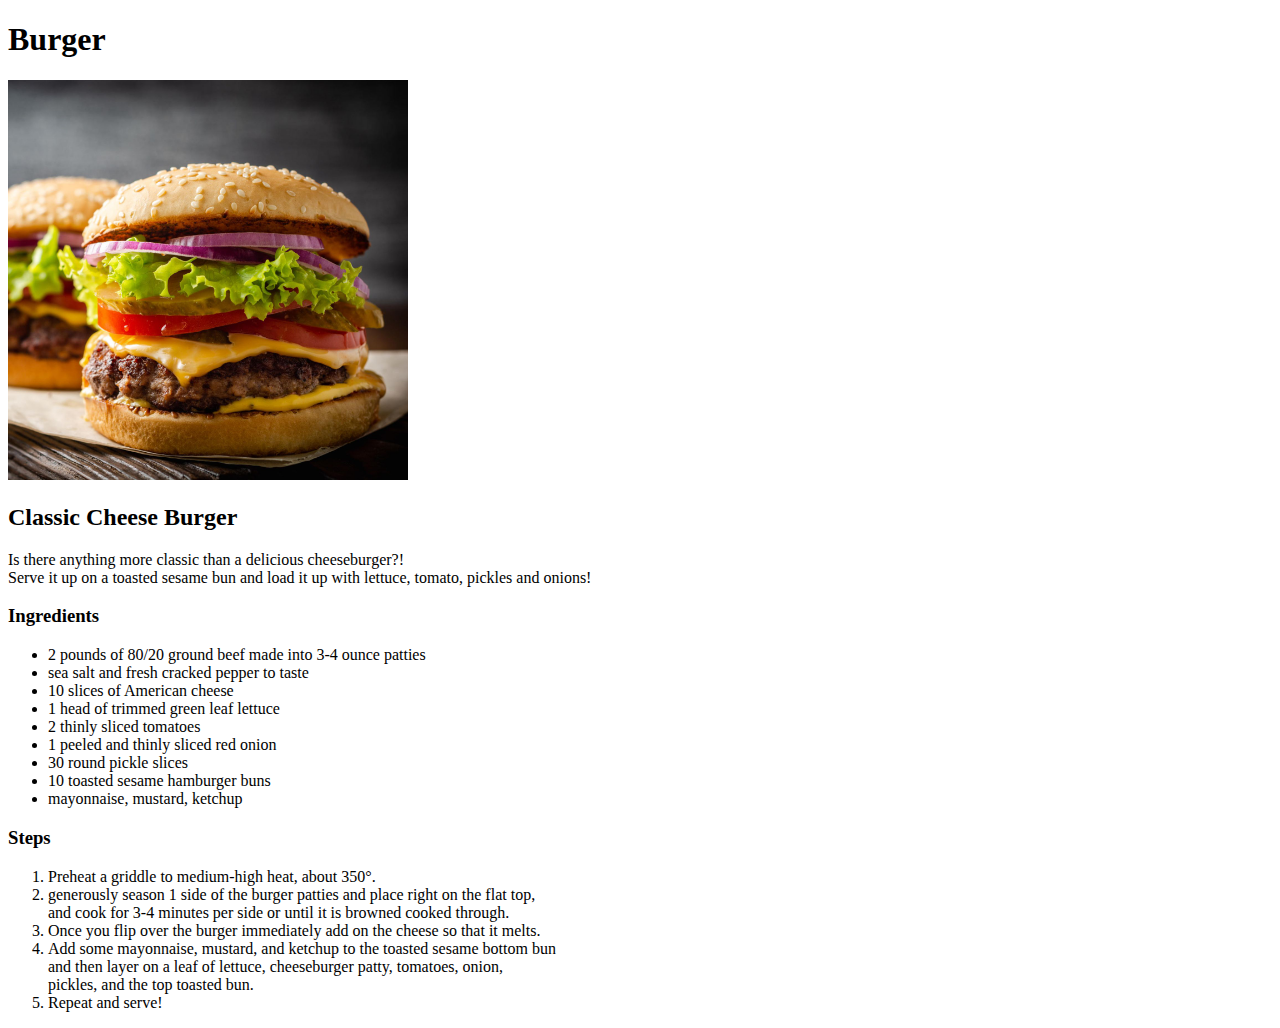
==== favorite-recipes/burger.html @ 92023cc5 "added index, new recipe entry and an images directory" ====
<!DOCTYPE html>
<html lang="en">
    <head>
        <meta charset="UTF-8">
        <title>Burger</title>
    </head>

    <body>
        <h1>Burger</h1>
        <img src="../images/burger.jpg" height="400">
        <h2>Classic Cheese Burger</h2>
            <p>Is there anything more classic than a delicious cheeseburger?!
               <br>Serve it up on a toasted sesame bun and load it up with lettuce, tomato, pickles and onions!</p>
            <h3>Ingredients</h3>
                <ul>
                    <li>2 pounds of 80/20 ground beef made into 3-4 ounce patties</li>
                    <li>sea salt and fresh cracked pepper to taste</li>
                    <li>10 slices of American cheese</li>
                    <li>1 head of trimmed green leaf lettuce</li>
                    <li>2 thinly sliced tomatoes</li>
                    <li>1 peeled and thinly sliced red onion</li>
                    <li>30 round pickle slices</li>
                    <li>10 toasted sesame hamburger buns</li>
                    <li>mayonnaise, mustard, ketchup</li>
                </ul>
            <h3>Steps</h3>
                <ol>
                    <li>Preheat a griddle to medium-high heat, about 350°.</li>
                    <li>generously season 1 side of the burger patties and place right on the flat top,
                        <br>and cook for 3-4 minutes per side or until it is browned cooked through.</li>
                    <li>Once you flip over the burger immediately add on the cheese so that it melts.</li>
                    <li>Add some mayonnaise, mustard, and ketchup to the toasted sesame bottom bun
                        <br> and then layer on a leaf of lettuce, cheeseburger patty, tomatoes, onion,
                        <br> pickles, and the top toasted bun.</li>
                    <li>Repeat and serve!</li>
                </ol>
    </body>
</html>
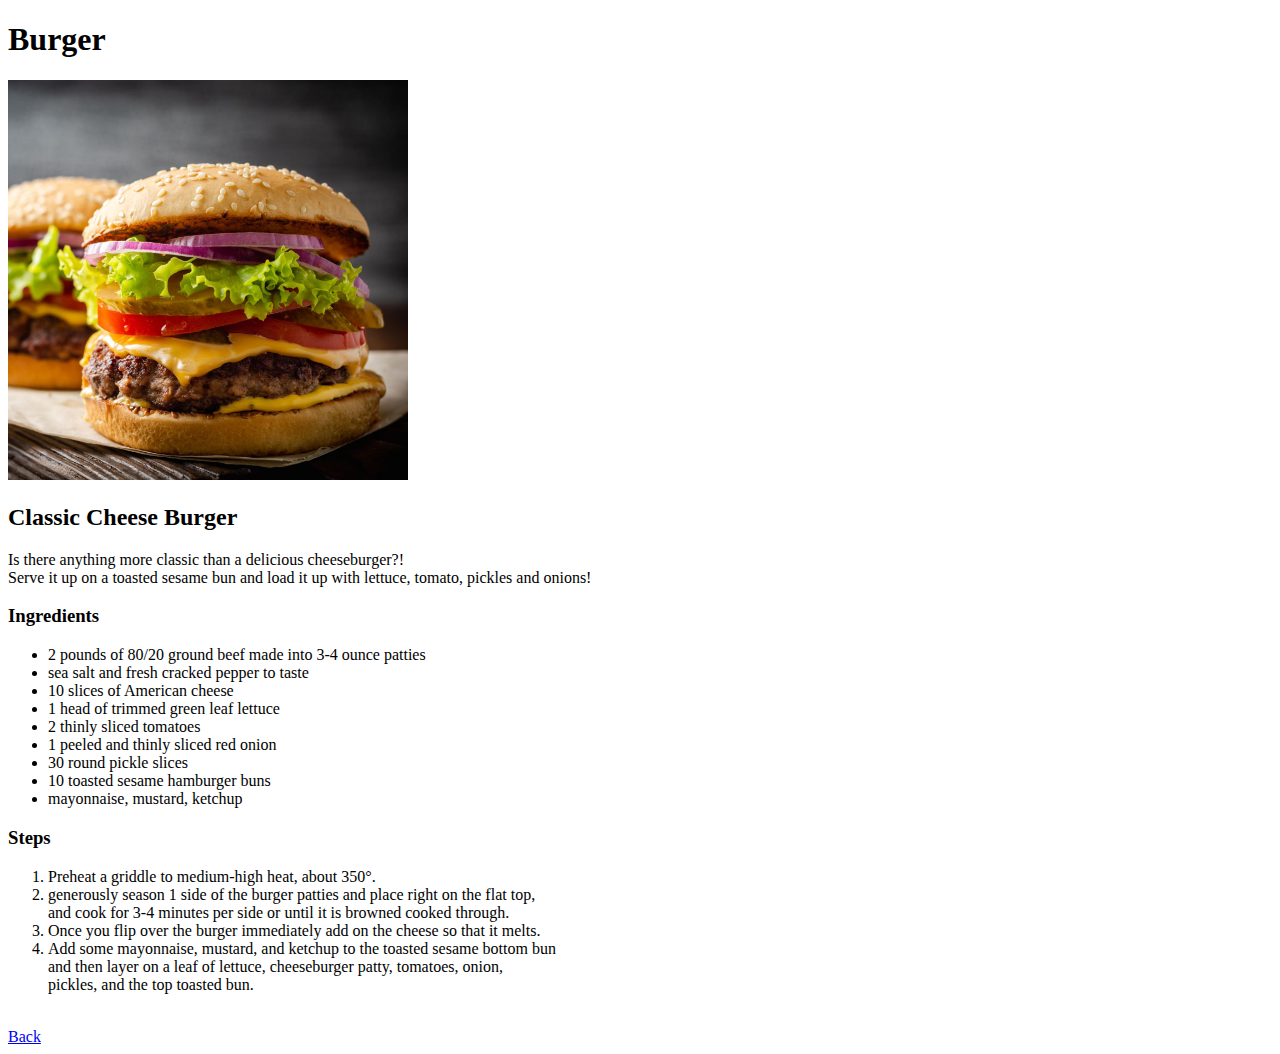
==== commit 6752b626: "added two more recipes and modified index" ====
--- a/favorite-recipes/burger.html
+++ b/favorite-recipes/burger.html
@@ -7,7 +7,7 @@
 
     <body>
         <h1>Burger</h1>
-        <img src="../images/burger.jpg" height="400">
+        <img src="../images/burger.jpg" height="400" alt="cheese burger">
         <h2>Classic Cheese Burger</h2>
             <p>Is there anything more classic than a delicious cheeseburger?!
                <br>Serve it up on a toasted sesame bun and load it up with lettuce, tomato, pickles and onions!</p>
@@ -32,7 +32,7 @@
                     <li>Add some mayonnaise, mustard, and ketchup to the toasted sesame bottom bun
                         <br> and then layer on a leaf of lettuce, cheeseburger patty, tomatoes, onion,
                         <br> pickles, and the top toasted bun.</li>
-                    <li>Repeat and serve!</li>
                 </ol>
+                <br><a href="../index.html">Back</a>
     </body>
 </html>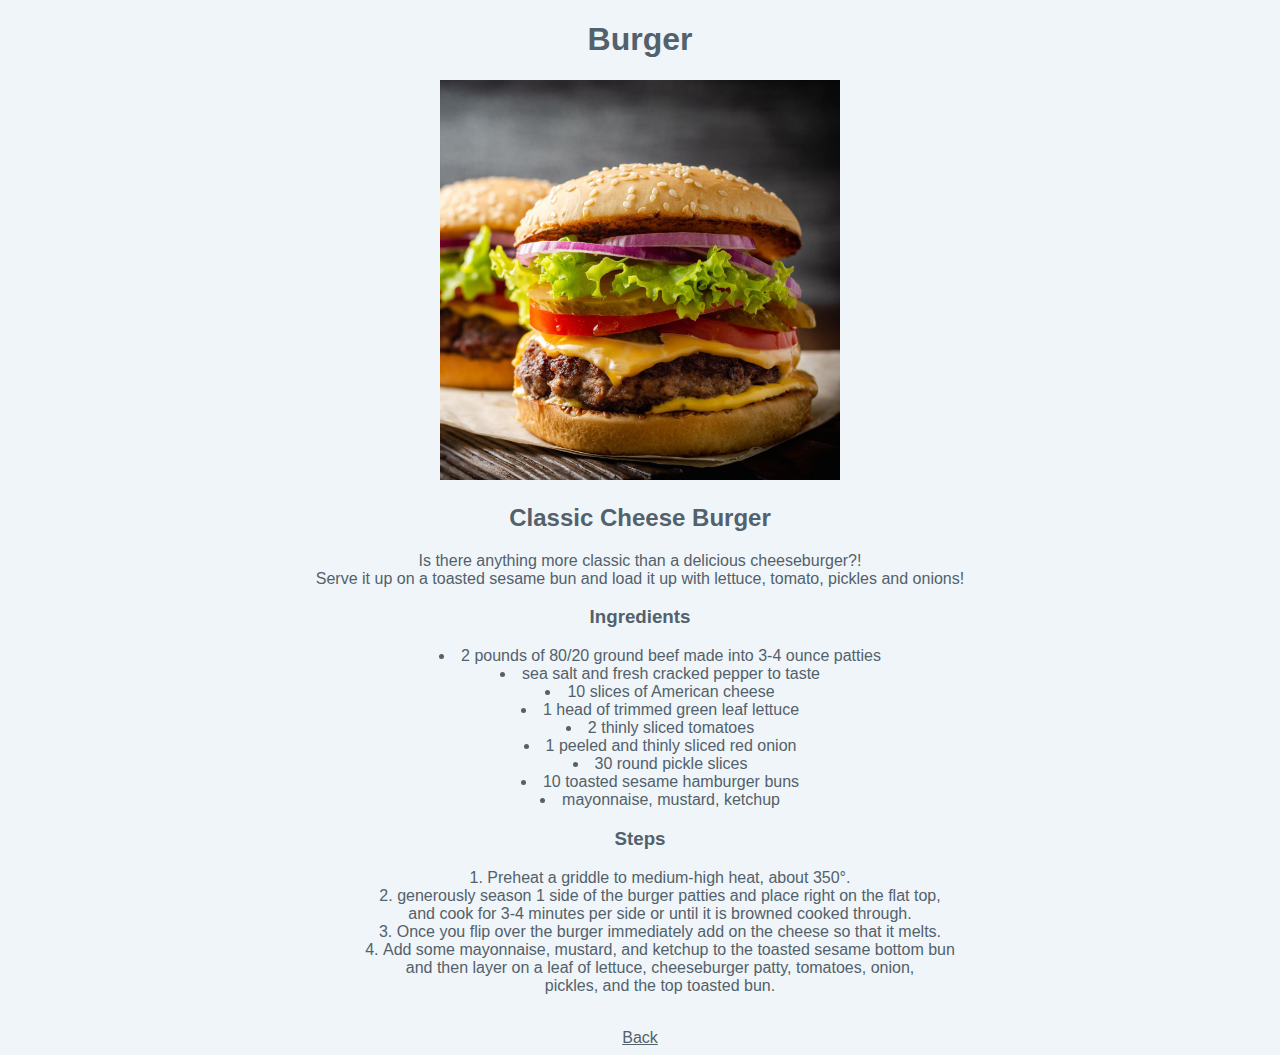
==== commit e536f59f: "added styles.css and linked to all pages" ====
--- a/favorite-recipes/burger.html
+++ b/favorite-recipes/burger.html
@@ -3,6 +3,7 @@
     <head>
         <meta charset="UTF-8">
         <title>Burger</title>
+        <link rel="stylesheet" href="../styles.css">
     </head>
 
     <body>
--- a/styles.css
+++ b/styles.css
@@ -0,0 +1,7 @@
+*{
+    background-color: #F0F5F9;
+    color: #52616B;
+    font-family: Verdana, Tahoma, sans-serif;
+    text-align: center;
+    list-style-position: inside;
+}
